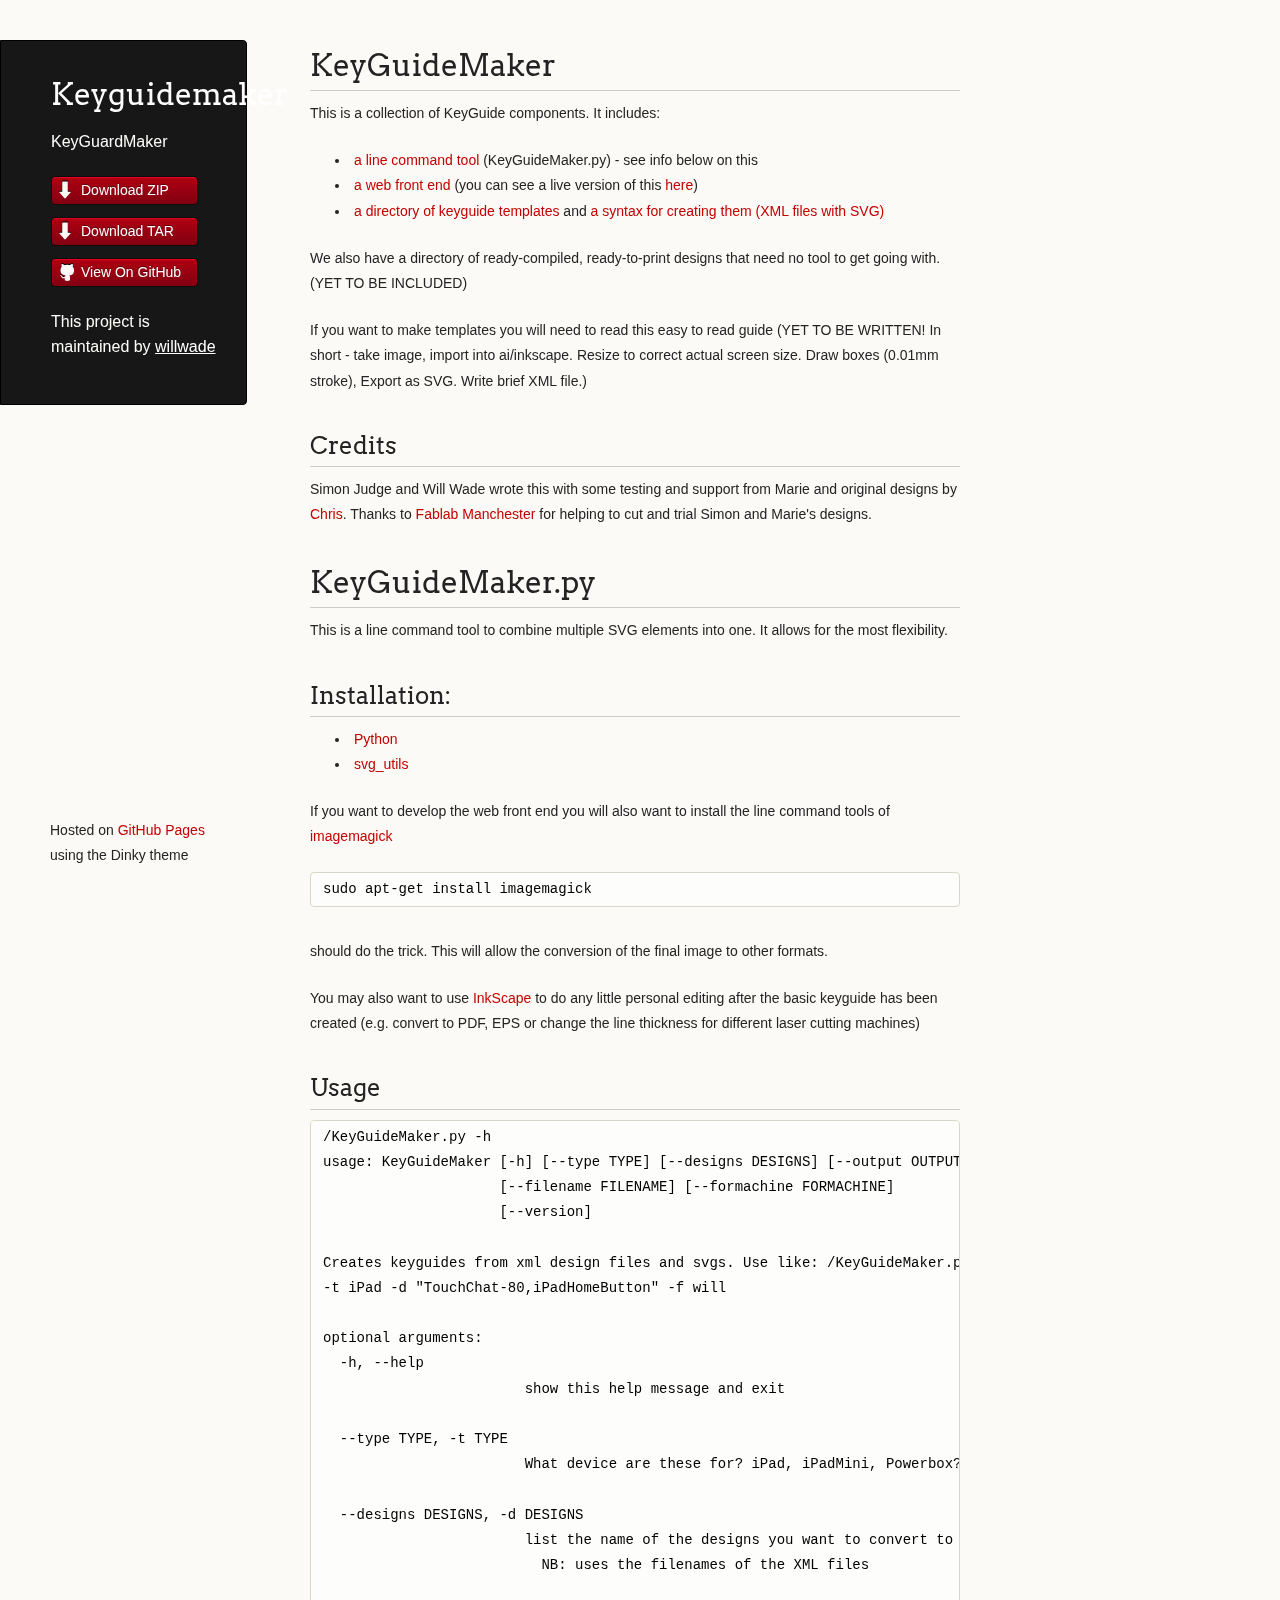
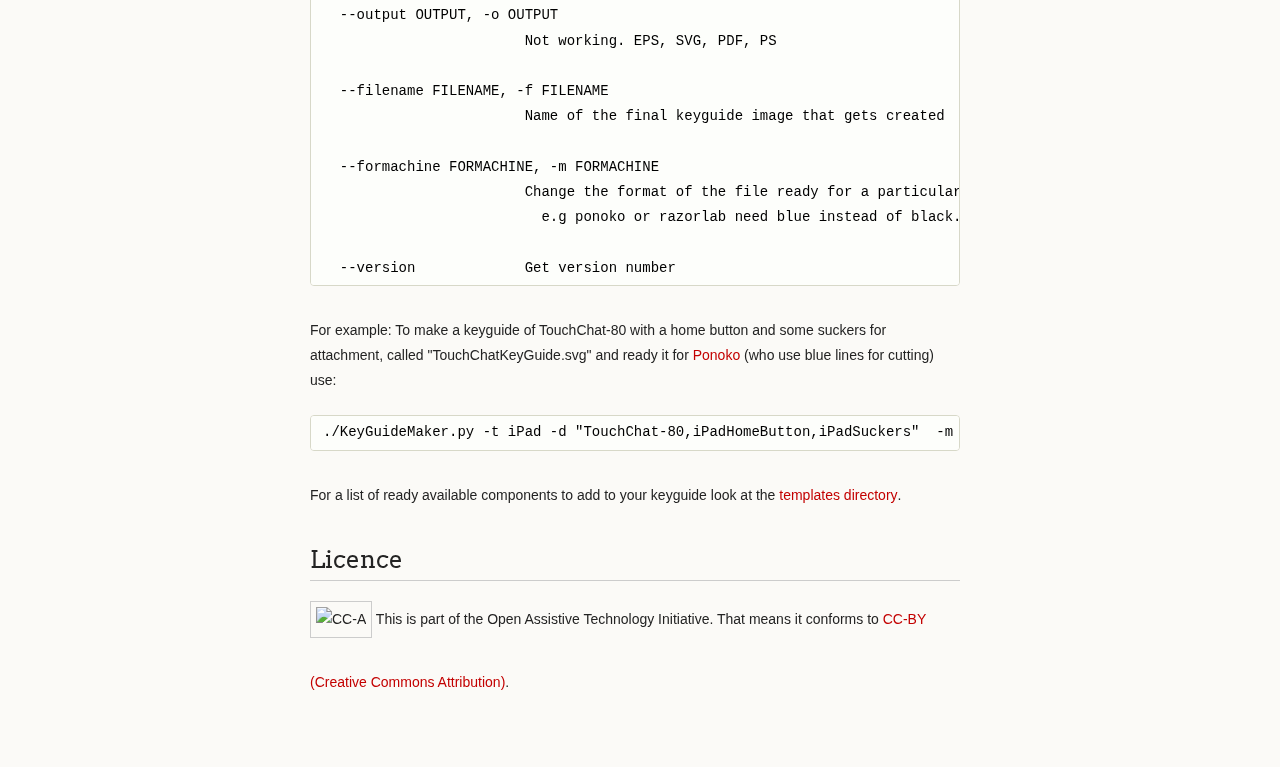
==== index.html @ b2971833 "Create gh-pages branch via GitHub" ====
<!doctype html>
<html>
  <head>
    <meta charset="utf-8">
    <meta http-equiv="X-UA-Compatible" content="chrome=1">
    <title>Keyguidemaker by willwade</title>

    <link rel="stylesheet" href="stylesheets/styles.css">
    <link rel="stylesheet" href="stylesheets/pygment_trac.css">
    <script src="javascripts/scale.fix.js"></script>
    <meta name="viewport" content="width=device-width, initial-scale=1, user-scalable=no">
    <!--[if lt IE 9]>
    <script src="//html5shiv.googlecode.com/svn/trunk/html5.js"></script>
    <![endif]-->
  </head>
  <body>
    <div class="wrapper">
      <header>
        <h1 class="header">Keyguidemaker</h1>
        <p class="header">KeyGuardMaker</p>

        <ul>
          <li class="download"><a class="buttons" href="https://github.com/willwade/KeyGuideMaker/zipball/master">Download ZIP</a></li>
          <li class="download"><a class="buttons" href="https://github.com/willwade/KeyGuideMaker/tarball/master">Download TAR</a></li>
          <li><a class="buttons github" href="https://github.com/willwade/KeyGuideMaker">View On GitHub</a></li>
        </ul>

        <p class="header">This project is maintained by <a class="header name" href="https://github.com/willwade">willwade</a></p>


      </header>
      <section>
        <h1>
<a name="keyguidemaker" class="anchor" href="#keyguidemaker"><span class="octicon octicon-link"></span></a>KeyGuideMaker</h1>

<p>This is a collection of KeyGuide components. It includes:</p>

<ul>
<li>
<a href="/#keyguidemakerpy">a line command tool</a> (KeyGuideMaker.py) - see info below on this</li>
<li>
<a href="html/">a web front end</a> (you can see a live version of this <a href="http://keyguides.sourceymonkey.com">here</a>)</li>
<li>
<a href="/templates">a directory of keyguide templates</a> and <a href="/templates#readme">a syntax for creating them (XML files with SVG)</a>
</li>
</ul><p>We also have a directory of ready-compiled, ready-to-print designs that need no tool to get going with. (YET TO BE INCLUDED)</p>

<p>If you want to make templates you will need to read this easy to read guide (YET TO BE WRITTEN! In short - take image, import into ai/inkscape. Resize to correct actual screen size. Draw boxes (0.01mm stroke), Export as SVG. Write brief XML file.)</p>

<h2>
<a name="credits" class="anchor" href="#credits"><span class="octicon octicon-link"></span></a>Credits</h2>

<p>Simon Judge and Will Wade wrote this with some testing and support from Marie and original designs by <a href="http://christopherjbarr.weebly.com/">Chris</a>.
Thanks to <a href="http://www.fablabmanchester.org">Fablab Manchester</a> for helping to cut and trial Simon and Marie's designs.</p>

<h1>
<a name="keyguidemakerpy" class="anchor" href="#keyguidemakerpy"><span class="octicon octicon-link"></span></a>KeyGuideMaker.py</h1>

<p>This is a line command tool to combine multiple SVG elements into one. It allows for the most flexibility. </p>

<h2>
<a name="installation" class="anchor" href="#installation"><span class="octicon octicon-link"></span></a>Installation:</h2>

<ul>
<li><a href="http://www.python.org/download/releases/2.7.2/">Python</a></li>
<li><a href="https://github.com/btel/svg_utils">svg_utils</a></li>
</ul><p>If you want to develop the web front end you will also want to install the line command tools of <a href="http://www.imagemagick.org/script/index.php">imagemagick</a> </p>

<pre><code>sudo apt-get install imagemagick 
</code></pre>

<p>should do the trick. This will allow the conversion of the final image to other formats. </p>

<p>You may also want to use <a href="http://inkscape.org/">InkScape</a> to do any little personal editing after the basic keyguide has been created (e.g. convert to PDF, EPS or change the line thickness for different laser cutting machines)</p>

<h2>
<a name="usage" class="anchor" href="#usage"><span class="octicon octicon-link"></span></a>Usage</h2>

<pre><code>/KeyGuideMaker.py -h
usage: KeyGuideMaker [-h] [--type TYPE] [--designs DESIGNS] [--output OUTPUT]
                     [--filename FILENAME] [--formachine FORMACHINE]
                     [--version]

Creates keyguides from xml design files and svgs. Use like: /KeyGuideMaker.py
-t iPad -d "TouchChat-80,iPadHomeButton" -f will

optional arguments:
  -h, --help            
                        show this help message and exit

  --type TYPE, -t TYPE  
                        What device are these for? iPad, iPadMini, Powerbox?

  --designs DESIGNS, -d DESIGNS
                        list the name of the designs you want to convert to a guide.
                          NB: uses the filenames of the XML files

  --output OUTPUT, -o OUTPUT
                        Not working. EPS, SVG, PDF, PS

  --filename FILENAME, -f FILENAME
                        Name of the final keyguide image that gets created

  --formachine FORMACHINE, -m FORMACHINE
                        Change the format of the file ready for a particular machine.
                          e.g ponoko or razorlab need blue instead of black.

  --version             Get version number
</code></pre>

<p>For example: To make a keyguide of TouchChat-80 with a home button and some suckers for attachment, called "TouchChatKeyGuide.svg" and ready it for <a href="https://www.ponoko.com">Ponoko</a> (who use blue lines for cutting) use:</p>

<pre><code>./KeyGuideMaker.py -t iPad -d "TouchChat-80,iPadHomeButton,iPadSuckers"  -m ponoko -f TouchChatKeyGuide
</code></pre>

<p>For a list of ready available components to add to your keyguide look at the <a href="templates/">templates directory</a>. </p>

<h2>
<a name="licence" class="anchor" href="#licence"><span class="octicon octicon-link"></span></a>Licence</h2>

<p><img src="http://i.creativecommons.org/l/by/3.0/88x31.png" alt="CC-A">
This is part of the Open Assistive Technology Initiative. That means it conforms to <a href="http://creativecommons.org/licenses/by/3.0">CC-BY (Creative Commons Attribution)</a>. </p>
      </section>
      <footer>
        <p><small>Hosted on <a href="https://pages.github.com">GitHub Pages</a> using the Dinky theme</small></p>
      </footer>
    </div>
    <!--[if !IE]><script>fixScale(document);</script><![endif]-->
		
  </body>
</html>
---- stylesheets/styles.css ----
@import url(https://fonts.googleapis.com/css?family=Arvo:400,700,400italic);

/* MeyerWeb Reset */

html, body, div, span, applet, object, iframe,
h1, h2, h3, h4, h5, h6, p, blockquote, pre,
a, abbr, acronym, address, big, cite, code,
del, dfn, em, img, ins, kbd, q, s, samp,
small, strike, strong, sub, sup, tt, var,
b, u, i, center,
dl, dt, dd, ol, ul, li,
fieldset, form, label, legend,
table, caption, tbody, tfoot, thead, tr, th, td,
article, aside, canvas, details, embed,
figure, figcaption, footer, header, hgroup,
menu, nav, output, ruby, section, summary,
time, mark, audio, video {
  margin: 0;
  padding: 0;
  border: 0;
  font: inherit;
  vertical-align: baseline;
}


/* Base text styles */

body {
  padding:10px 50px 0 0;
  font-family:"Helvetica Neue", Helvetica, Arial, sans-serif;
	font-size: 14px;
	color: #232323;
	background-color: #FBFAF7;
	margin: 0;
	line-height: 1.8em;
	-webkit-font-smoothing: antialiased;

}

h1, h2, h3, h4, h5, h6 {
  color:#232323;
  margin:36px 0 10px;
}

p, ul, ol, table, dl {
  margin:0 0 22px;
}

h1, h2, h3 {
	font-family: Arvo, Monaco, serif;
  line-height:1.3;
	font-weight: normal;
}

h1,h2, h3 {
	display: block;
	border-bottom: 1px solid #ccc;
	padding-bottom: 5px;
}

h1 {
	font-size: 30px;
}

h2 {
	font-size: 24px;
}

h3 {
	font-size: 18px;
}

h4, h5, h6 {
	font-family: Arvo, Monaco, serif;
	font-weight: 700;
}

a {
  color:#C30000;
  font-weight:200;
  text-decoration:none;
}

a:hover {
	text-decoration: underline;
}

a small {
	font-size: 12px;
}

em {
	font-style: italic;
}

strong {
  font-weight:700;
}

ul li {
  list-style: inside;
  padding-left: 25px;
}

ol li {
  list-style: decimal inside;
  padding-left: 20px;
}

blockquote {
  margin: 0;
  padding: 0 0 0 20px;
  font-style: italic;
}

dl, dt, dd, dl p {
	font-color: #444;
}

dl dt {
  font-weight: bold;
}

dl dd {
  padding-left: 20px;
  font-style: italic;
}

dl p {
  padding-left: 20px;
  font-style: italic;
}

hr {
  border:0;
  background:#ccc;
  height:1px;
  margin:0 0 24px;
}

/* Images */

img {
  position: relative;
  margin: 0 auto;
  max-width: 650px;
  padding: 5px;
  margin: 10px 0 32px 0;
  border: 1px solid #ccc;
}


/* Code blocks */

code, pre {
	font-family: Monaco, "Bitstream Vera Sans Mono", "Lucida Console", Terminal, monospace;
  color:#000;
  font-size:14px;
}

pre {
	padding: 4px 12px;
  background: #FDFEFB;
  border-radius:4px;
  border:1px solid #D7D8C8;
  overflow: auto;
  overflow-y: hidden;
	margin-bottom: 32px;
}


/* Tables */

table {
  width:100%;
}

table {
  border: 1px solid #ccc;
  margin-bottom: 32px;
  text-align: left;
 }

th {
  font-family: 'Arvo', Helvetica, Arial, sans-serif;
	font-size: 18px;
	font-weight: normal;
  padding: 10px;
  background: #232323;
  color: #FDFEFB;
 }

td {
  padding: 10px;
	background: #ccc;
 }


/* Wrapper */
.wrapper {
  width:960px;
}


/* Header */

header {
	background-color: #171717;
	color: #FDFDFB;
  width:170px;
  float:left;
  position:fixed;
	border: 1px solid #000;
	-webkit-border-top-right-radius: 4px;
	-webkit-border-bottom-right-radius: 4px;
	-moz-border-radius-topright: 4px;
	-moz-border-radius-bottomright: 4px;
	border-top-right-radius: 4px;
	border-bottom-right-radius: 4px;
	padding: 34px 25px 22px 50px;
	margin: 30px 25px 0 0;
	-webkit-font-smoothing: antialiased;
}

p.header {
	font-size: 16px;
}

h1.header {
	font-family: Arvo, sans-serif;
	font-size: 30px;
	font-weight: 300;
	line-height: 1.3em;
	border-bottom: none;
	margin-top: 0;
}


h1.header, a.header, a.name, header a{
	color: #fff;
}

a.header {
	text-decoration: underline;
}

a.name {
	white-space: nowrap;
}

header ul {
  list-style:none;
  padding:0;
}

header li {
	list-style-type: none;
  width:132px;
  height:15px;
	margin-bottom: 12px;
	line-height: 1em;
	padding: 6px 6px 6px 7px;

	background: #AF0011;
	background: -moz-linear-gradient(top, #AF0011 0%, #820011 100%);
  background: -webkit-gradient(linear, left top, left bottom, color-stop(0%,#f8f8f8), color-stop(100%,#dddddd));
  background: -webkit-linear-gradient(top, #AF0011 0%,#820011 100%);
  background: -o-linear-gradient(top, #AF0011 0%,#820011 100%);
  background: -ms-linear-gradient(top, #AF0011 0%,#820011 100%);
  background: linear-gradient(top, #AF0011 0%,#820011 100%);

	border-radius:4px;
  border:1px solid #0D0D0D;

	-webkit-box-shadow: inset 0px 1px 1px 0 rgba(233,2,38, 1);
	box-shadow: inset 0px 1px 1px 0 rgba(233,2,38, 1);

}

header li:hover {
	background: #C3001D;
	background: -moz-linear-gradient(top, #C3001D 0%, #950119 100%);
  background: -webkit-gradient(linear, left top, left bottom, color-stop(0%,#f8f8f8), color-stop(100%,#dddddd));
  background: -webkit-linear-gradient(top, #C3001D 0%,#950119 100%);
  background: -o-linear-gradient(top, #C3001D 0%,#950119 100%);
  background: -ms-linear-gradient(top, #C3001D 0%,#950119 100%);
  background: linear-gradient(top, #C3001D 0%,#950119 100%);
}

a.buttons {
	-webkit-font-smoothing: antialiased;
	background: url(../images/arrow-down.png) no-repeat;
	font-weight: normal;
	text-shadow: rgba(0, 0, 0, 0.4) 0 -1px 0;
	padding: 2px 2px 2px 22px;
	height: 30px;
}

a.github {
	background: url(../images/octocat-small.png) no-repeat 1px;
}

a.buttons:hover {
	color: #fff;
	text-decoration: none;
}


/* Section - for main page content */

section {
  width:650px;
  float:right;
  padding-bottom:50px;
}


/* Footer */

footer {
  width:170px;
  float:left;
  position:fixed;
  bottom:10px;
	padding-left: 50px;
}

@media print, screen and (max-width: 960px) {

  div.wrapper {
    width:auto;
    margin:0;
  }

  header, section, footer {
    float:none;
    position:static;
    width:auto;
  }

	footer {
		border-top: 1px solid #ccc;
		margin:0 84px 0 50px;
		padding:0;
	}

  header {
    padding-right:320px;
  }

  section {
    padding:20px 84px 20px 50px;
    margin:0 0 20px;
  }

  header a small {
    display:inline;
  }

  header ul {
    position:absolute;
    right:130px;
    top:84px;
  }
}

@media print, screen and (max-width: 720px) {
  body {
    word-wrap:break-word;
  }

  header {
    padding:10px 20px 0;
		margin-right: 0;
  }

	section {
    padding:10px 0 10px 20px;
    margin:0 0 30px;
  }

	footer {
		margin: 0 0 0 30px;
	}

  header ul, header p.view {
    position:static;
  }
}

@media print, screen and (max-width: 480px) {

  header ul li.download {
    display:none;
  }

	footer {
		margin: 0 0 0 20px;
	}

	footer a{
		display:block;
	}

}

@media print {
  body {
    padding:0.4in;
    font-size:12pt;
    color:#444;
  }
}
---- stylesheets/pygment_trac.css ----
.highlight  { background: #ffffff; }
.highlight .c { color: #999988; font-style: italic } /* Comment */
.highlight .err { color: #a61717; background-color: #e3d2d2 } /* Error */
.highlight .k { font-weight: bold } /* Keyword */
.highlight .o { font-weight: bold } /* Operator */
.highlight .cm { color: #999988; font-style: italic } /* Comment.Multiline */
.highlight .cp { color: #999999; font-weight: bold } /* Comment.Preproc */
.highlight .c1 { color: #999988; font-style: italic } /* Comment.Single */
.highlight .cs { color: #999999; font-weight: bold; font-style: italic } /* Comment.Special */
.highlight .gd { color: #000000; background-color: #ffdddd } /* Generic.Deleted */
.highlight .gd .x { color: #000000; background-color: #ffaaaa } /* Generic.Deleted.Specific */
.highlight .ge { font-style: italic } /* Generic.Emph */
.highlight .gr { color: #aa0000 } /* Generic.Error */
.highlight .gh { color: #999999 } /* Generic.Heading */
.highlight .gi { color: #000000; background-color: #ddffdd } /* Generic.Inserted */
.highlight .gi .x { color: #000000; background-color: #aaffaa } /* Generic.Inserted.Specific */
.highlight .go { color: #888888 } /* Generic.Output */
.highlight .gp { color: #555555 } /* Generic.Prompt */
.highlight .gs { font-weight: bold } /* Generic.Strong */
.highlight .gu { color: #800080; font-weight: bold; } /* Generic.Subheading */
.highlight .gt { color: #aa0000 } /* Generic.Traceback */
.highlight .kc { font-weight: bold } /* Keyword.Constant */
.highlight .kd { font-weight: bold } /* Keyword.Declaration */
.highlight .kn { font-weight: bold } /* Keyword.Namespace */
.highlight .kp { font-weight: bold } /* Keyword.Pseudo */
.highlight .kr { font-weight: bold } /* Keyword.Reserved */
.highlight .kt { color: #445588; font-weight: bold } /* Keyword.Type */
.highlight .m { color: #009999 } /* Literal.Number */
.highlight .s { color: #d14 } /* Literal.String */
.highlight .na { color: #008080 } /* Name.Attribute */
.highlight .nb { color: #0086B3 } /* Name.Builtin */
.highlight .nc { color: #445588; font-weight: bold } /* Name.Class */
.highlight .no { color: #008080 } /* Name.Constant */
.highlight .ni { color: #800080 } /* Name.Entity */
.highlight .ne { color: #990000; font-weight: bold } /* Name.Exception */
.highlight .nf { color: #990000; font-weight: bold } /* Name.Function */
.highlight .nn { color: #555555 } /* Name.Namespace */
.highlight .nt { color: #000080 } /* Name.Tag */
.highlight .nv { color: #008080 } /* Name.Variable */
.highlight .ow { font-weight: bold } /* Operator.Word */
.highlight .w { color: #bbbbbb } /* Text.Whitespace */
.highlight .mf { color: #009999 } /* Literal.Number.Float */
.highlight .mh { color: #009999 } /* Literal.Number.Hex */
.highlight .mi { color: #009999 } /* Literal.Number.Integer */
.highlight .mo { color: #009999 } /* Literal.Number.Oct */
.highlight .sb { color: #d14 } /* Literal.String.Backtick */
.highlight .sc { color: #d14 } /* Literal.String.Char */
.highlight .sd { color: #d14 } /* Literal.String.Doc */
.highlight .s2 { color: #d14 } /* Literal.String.Double */
.highlight .se { color: #d14 } /* Literal.String.Escape */
.highlight .sh { color: #d14 } /* Literal.String.Heredoc */
.highlight .si { color: #d14 } /* Literal.String.Interpol */
.highlight .sx { color: #d14 } /* Literal.String.Other */
.highlight .sr { color: #009926 } /* Literal.String.Regex */
.highlight .s1 { color: #d14 } /* Literal.String.Single */
.highlight .ss { color: #990073 } /* Literal.String.Symbol */
.highlight .bp { color: #999999 } /* Name.Builtin.Pseudo */
.highlight .vc { color: #008080 } /* Name.Variable.Class */
.highlight .vg { color: #008080 } /* Name.Variable.Global */
.highlight .vi { color: #008080 } /* Name.Variable.Instance */
.highlight .il { color: #009999 } /* Literal.Number.Integer.Long */

.type-csharp .highlight .k { color: #0000FF }
.type-csharp .highlight .kt { color: #0000FF }
.type-csharp .highlight .nf { color: #000000; font-weight: normal }
.type-csharp .highlight .nc { color: #2B91AF }
.type-csharp .highlight .nn { color: #000000 }
.type-csharp .highlight .s { color: #A31515 }
.type-csharp .highlight .sc { color: #A31515 }
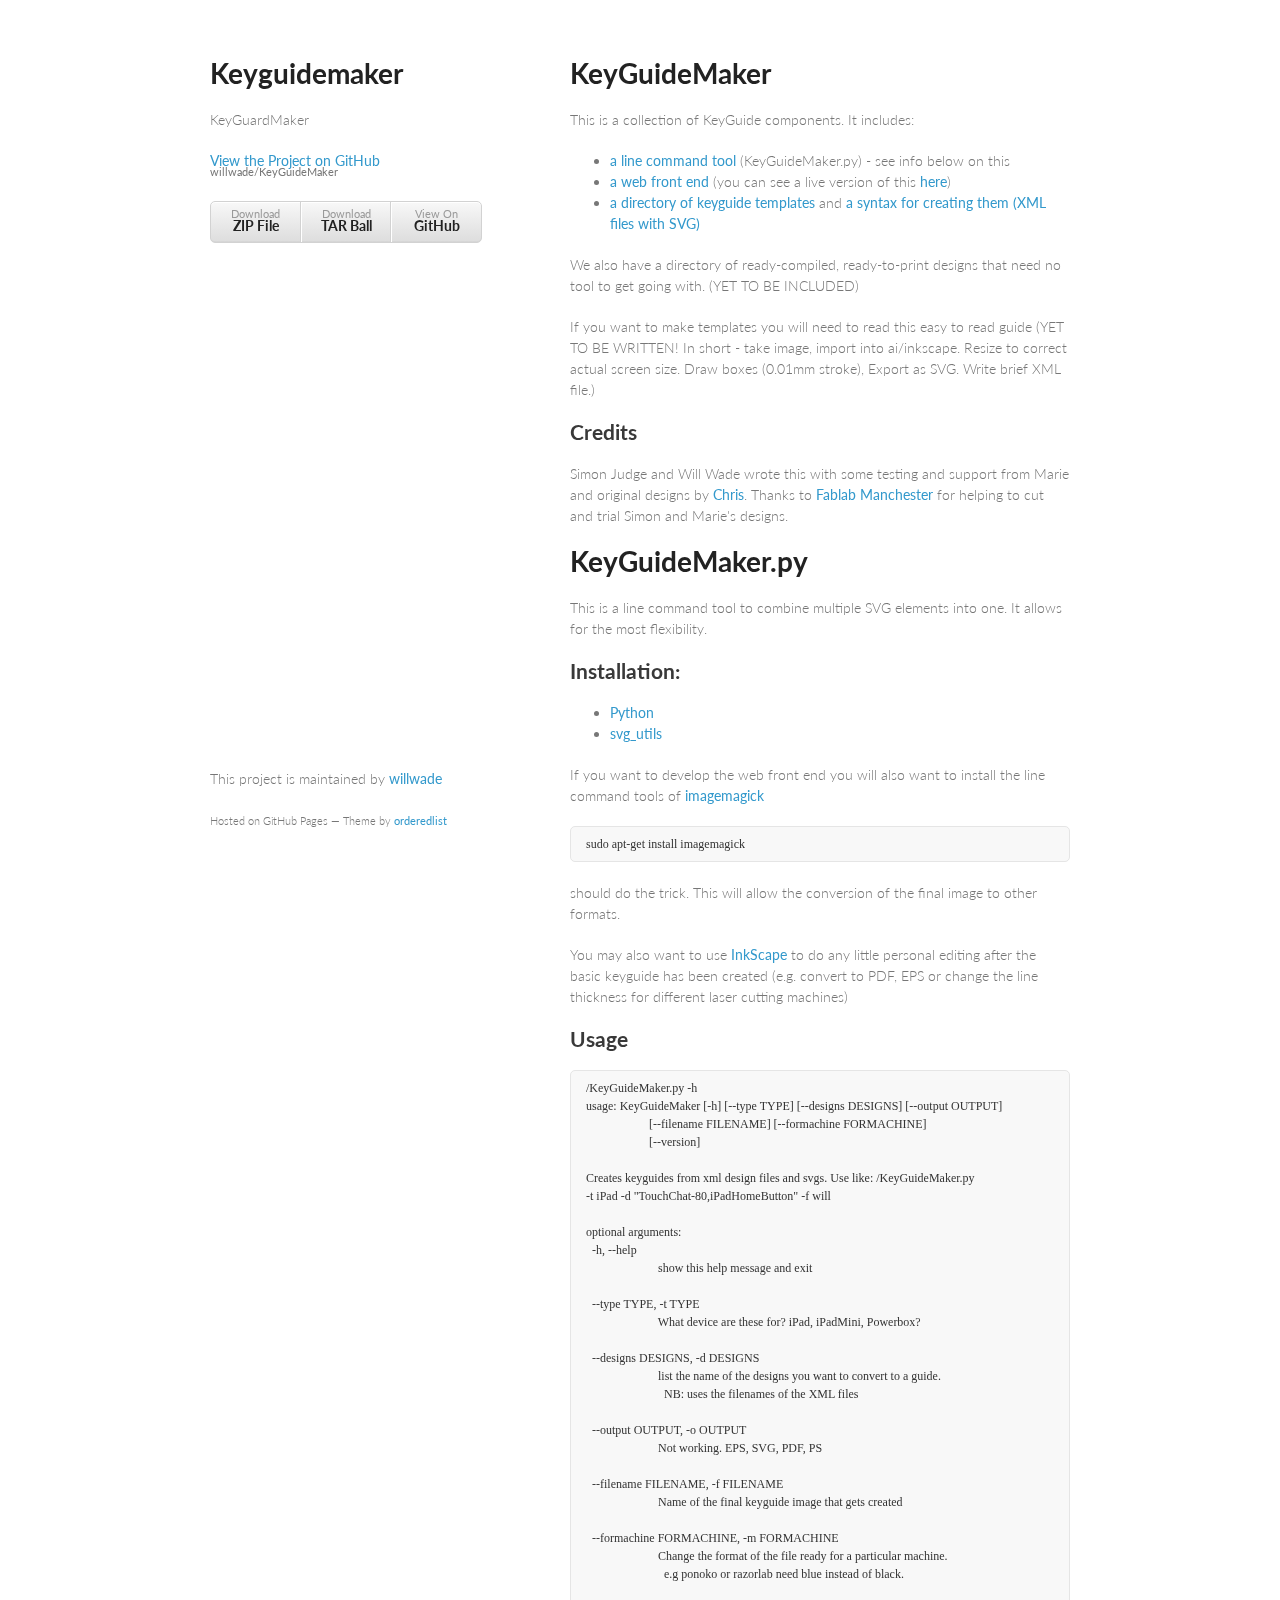
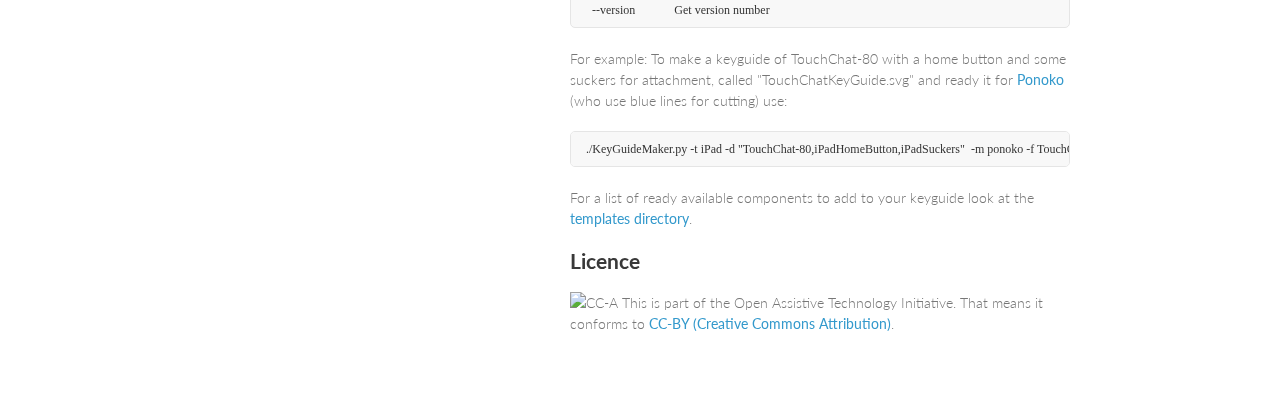
==== commit fa7d4c37: "Create gh-pages branch via GitHub" ====
--- a/index.html
+++ b/index.html
@@ -7,7 +7,6 @@
 
     <link rel="stylesheet" href="stylesheets/styles.css">
     <link rel="stylesheet" href="stylesheets/pygment_trac.css">
-    <script src="javascripts/scale.fix.js"></script>
     <meta name="viewport" content="width=device-width, initial-scale=1, user-scalable=no">
     <!--[if lt IE 9]>
     <script src="//html5shiv.googlecode.com/svn/trunk/html5.js"></script>
@@ -16,18 +15,17 @@
   <body>
     <div class="wrapper">
       <header>
-        <h1 class="header">Keyguidemaker</h1>
-        <p class="header">KeyGuardMaker</p>
+        <h1>Keyguidemaker</h1>
+        <p>KeyGuardMaker</p>
+
+        <p class="view"><a href="https://github.com/willwade/KeyGuideMaker">View the Project on GitHub <small>willwade/KeyGuideMaker</small></a></p>
+
 
         <ul>
-          <li class="download"><a class="buttons" href="https://github.com/willwade/KeyGuideMaker/zipball/master">Download ZIP</a></li>
-          <li class="download"><a class="buttons" href="https://github.com/willwade/KeyGuideMaker/tarball/master">Download TAR</a></li>
-          <li><a class="buttons github" href="https://github.com/willwade/KeyGuideMaker">View On GitHub</a></li>
+          <li><a href="https://github.com/willwade/KeyGuideMaker/zipball/master">Download <strong>ZIP File</strong></a></li>
+          <li><a href="https://github.com/willwade/KeyGuideMaker/tarball/master">Download <strong>TAR Ball</strong></a></li>
+          <li><a href="https://github.com/willwade/KeyGuideMaker">View On <strong>GitHub</strong></a></li>
         </ul>
-
-        <p class="header">This project is maintained by <a class="header name" href="https://github.com/willwade">willwade</a></p>
-
-
       </header>
       <section>
         <h1>
@@ -122,10 +120,11 @@
 This is part of the Open Assistive Technology Initiative. That means it conforms to <a href="http://creativecommons.org/licenses/by/3.0">CC-BY (Creative Commons Attribution)</a>. </p>
       </section>
       <footer>
-        <p><small>Hosted on <a href="https://pages.github.com">GitHub Pages</a> using the Dinky theme</small></p>
+        <p>This project is maintained by <a href="https://github.com/willwade">willwade</a></p>
+        <p><small>Hosted on GitHub Pages &mdash; Theme by <a href="https://github.com/orderedlist">orderedlist</a></small></p>
       </footer>
     </div>
-    <!--[if !IE]><script>fixScale(document);</script><![endif]-->
-		
+    <script src="javascripts/scale.fix.js"></script>
+    
   </body>
 </html>--- a/stylesheets/styles.css
+++ b/stylesheets/styles.css
@@ -1,366 +1,220 @@
-@import url(https://fonts.googleapis.com/css?family=Arvo:400,700,400italic);
-
-/* MeyerWeb Reset */
-
-html, body, div, span, applet, object, iframe,
-h1, h2, h3, h4, h5, h6, p, blockquote, pre,
-a, abbr, acronym, address, big, cite, code,
-del, dfn, em, img, ins, kbd, q, s, samp,
-small, strike, strong, sub, sup, tt, var,
-b, u, i, center,
-dl, dt, dd, ol, ul, li,
-fieldset, form, label, legend,
-table, caption, tbody, tfoot, thead, tr, th, td,
-article, aside, canvas, details, embed,
-figure, figcaption, footer, header, hgroup,
-menu, nav, output, ruby, section, summary,
-time, mark, audio, video {
-  margin: 0;
-  padding: 0;
-  border: 0;
-  font: inherit;
-  vertical-align: baseline;
-}
-
-
-/* Base text styles */
+@import url(https://fonts.googleapis.com/css?family=Lato:300italic,700italic,300,700);
 
 body {
-  padding:10px 50px 0 0;
-  font-family:"Helvetica Neue", Helvetica, Arial, sans-serif;
-	font-size: 14px;
-	color: #232323;
-	background-color: #FBFAF7;
-	margin: 0;
-	line-height: 1.8em;
-	-webkit-font-smoothing: antialiased;
-
+  padding:50px;
+  font:14px/1.5 Lato, "Helvetica Neue", Helvetica, Arial, sans-serif;
+  color:#777;
+  font-weight:300;
 }
 
 h1, h2, h3, h4, h5, h6 {
-  color:#232323;
-  margin:36px 0 10px;
-}
-
-p, ul, ol, table, dl {
-  margin:0 0 22px;
+  color:#222;
+  margin:0 0 20px;
+}
+
+p, ul, ol, table, pre, dl {
+  margin:0 0 20px;
 }
 
 h1, h2, h3 {
-	font-family: Arvo, Monaco, serif;
-  line-height:1.3;
-	font-weight: normal;
-}
-
-h1,h2, h3 {
-	display: block;
-	border-bottom: 1px solid #ccc;
-	padding-bottom: 5px;
+  line-height:1.1;
 }
 
 h1 {
-	font-size: 30px;
+  font-size:28px;
 }
 
 h2 {
-	font-size: 24px;
-}
-
-h3 {
-	font-size: 18px;
-}
-
-h4, h5, h6 {
-	font-family: Arvo, Monaco, serif;
-	font-weight: 700;
+  color:#393939;
+}
+
+h3, h4, h5, h6 {
+  color:#494949;
 }
 
 a {
-  color:#C30000;
-  font-weight:200;
+  color:#39c;
+  font-weight:400;
   text-decoration:none;
 }
 
-a:hover {
-	text-decoration: underline;
-}
-
 a small {
-	font-size: 12px;
-}
-
-em {
-	font-style: italic;
+  font-size:11px;
+  color:#777;
+  margin-top:-0.6em;
+  display:block;
+}
+
+.wrapper {
+  width:860px;
+  margin:0 auto;
+}
+
+blockquote {
+  border-left:1px solid #e5e5e5;
+  margin:0;
+  padding:0 0 0 20px;
+  font-style:italic;
+}
+
+code, pre {
+  font-family:Monaco, Bitstream Vera Sans Mono, Lucida Console, Terminal;
+  color:#333;
+  font-size:12px;
+}
+
+pre {
+  padding:8px 15px;
+  background: #f8f8f8;  
+  border-radius:5px;
+  border:1px solid #e5e5e5;
+  overflow-x: auto;
+}
+
+table {
+  width:100%;
+  border-collapse:collapse;
+}
+
+th, td {
+  text-align:left;
+  padding:5px 10px;
+  border-bottom:1px solid #e5e5e5;
+}
+
+dt {
+  color:#444;
+  font-weight:700;
+}
+
+th {
+  color:#444;
+}
+
+img {
+  max-width:100%;
+}
+
+header {
+  width:270px;
+  float:left;
+  position:fixed;
+}
+
+header ul {
+  list-style:none;
+  height:40px;
+  
+  padding:0;
+  
+  background: #eee;
+  background: -moz-linear-gradient(top, #f8f8f8 0%, #dddddd 100%);
+  background: -webkit-gradient(linear, left top, left bottom, color-stop(0%,#f8f8f8), color-stop(100%,#dddddd));
+  background: -webkit-linear-gradient(top, #f8f8f8 0%,#dddddd 100%);
+  background: -o-linear-gradient(top, #f8f8f8 0%,#dddddd 100%);
+  background: -ms-linear-gradient(top, #f8f8f8 0%,#dddddd 100%);
+  background: linear-gradient(top, #f8f8f8 0%,#dddddd 100%);
+  
+  border-radius:5px;
+  border:1px solid #d2d2d2;
+  box-shadow:inset #fff 0 1px 0, inset rgba(0,0,0,0.03) 0 -1px 0;
+  width:270px;
+}
+
+header li {
+  width:89px;
+  float:left;
+  border-right:1px solid #d2d2d2;
+  height:40px;
+}
+
+header ul a {
+  line-height:1;
+  font-size:11px;
+  color:#999;
+  display:block;
+  text-align:center;
+  padding-top:6px;
+  height:40px;
 }
 
 strong {
+  color:#222;
   font-weight:700;
 }
 
-ul li {
-  list-style: inside;
-  padding-left: 25px;
-}
-
-ol li {
-  list-style: decimal inside;
-  padding-left: 20px;
-}
-
-blockquote {
-  margin: 0;
-  padding: 0 0 0 20px;
-  font-style: italic;
-}
-
-dl, dt, dd, dl p {
-	font-color: #444;
-}
-
-dl dt {
-  font-weight: bold;
-}
-
-dl dd {
-  padding-left: 20px;
-  font-style: italic;
-}
-
-dl p {
-  padding-left: 20px;
-  font-style: italic;
+header ul li + li {
+  width:88px;
+  border-left:1px solid #fff;
+}
+
+header ul li + li + li {
+  border-right:none;
+  width:89px;
+}
+
+header ul a strong {
+  font-size:14px;
+  display:block;
+  color:#222;
+}
+
+section {
+  width:500px;
+  float:right;
+  padding-bottom:50px;
+}
+
+small {
+  font-size:11px;
 }
 
 hr {
   border:0;
-  background:#ccc;
+  background:#e5e5e5;
   height:1px;
-  margin:0 0 24px;
-}
-
-/* Images */
-
-img {
-  position: relative;
-  margin: 0 auto;
-  max-width: 650px;
-  padding: 5px;
-  margin: 10px 0 32px 0;
-  border: 1px solid #ccc;
-}
-
-
-/* Code blocks */
-
-code, pre {
-	font-family: Monaco, "Bitstream Vera Sans Mono", "Lucida Console", Terminal, monospace;
-  color:#000;
-  font-size:14px;
-}
-
-pre {
-	padding: 4px 12px;
-  background: #FDFEFB;
-  border-radius:4px;
-  border:1px solid #D7D8C8;
-  overflow: auto;
-  overflow-y: hidden;
-	margin-bottom: 32px;
-}
-
-
-/* Tables */
-
-table {
-  width:100%;
-}
-
-table {
-  border: 1px solid #ccc;
-  margin-bottom: 32px;
-  text-align: left;
- }
-
-th {
-  font-family: 'Arvo', Helvetica, Arial, sans-serif;
-	font-size: 18px;
-	font-weight: normal;
-  padding: 10px;
-  background: #232323;
-  color: #FDFEFB;
- }
-
-td {
-  padding: 10px;
-	background: #ccc;
- }
-
-
-/* Wrapper */
-.wrapper {
-  width:960px;
-}
-
-
-/* Header */
-
-header {
-	background-color: #171717;
-	color: #FDFDFB;
-  width:170px;
+  margin:0 0 20px;
+}
+
+footer {
+  width:270px;
   float:left;
   position:fixed;
-	border: 1px solid #000;
-	-webkit-border-top-right-radius: 4px;
-	-webkit-border-bottom-right-radius: 4px;
-	-moz-border-radius-topright: 4px;
-	-moz-border-radius-bottomright: 4px;
-	border-top-right-radius: 4px;
-	border-bottom-right-radius: 4px;
-	padding: 34px 25px 22px 50px;
-	margin: 30px 25px 0 0;
-	-webkit-font-smoothing: antialiased;
-}
-
-p.header {
-	font-size: 16px;
-}
-
-h1.header {
-	font-family: Arvo, sans-serif;
-	font-size: 30px;
-	font-weight: 300;
-	line-height: 1.3em;
-	border-bottom: none;
-	margin-top: 0;
-}
-
-
-h1.header, a.header, a.name, header a{
-	color: #fff;
-}
-
-a.header {
-	text-decoration: underline;
-}
-
-a.name {
-	white-space: nowrap;
-}
-
-header ul {
-  list-style:none;
-  padding:0;
-}
-
-header li {
-	list-style-type: none;
-  width:132px;
-  height:15px;
-	margin-bottom: 12px;
-	line-height: 1em;
-	padding: 6px 6px 6px 7px;
-
-	background: #AF0011;
-	background: -moz-linear-gradient(top, #AF0011 0%, #820011 100%);
-  background: -webkit-gradient(linear, left top, left bottom, color-stop(0%,#f8f8f8), color-stop(100%,#dddddd));
-  background: -webkit-linear-gradient(top, #AF0011 0%,#820011 100%);
-  background: -o-linear-gradient(top, #AF0011 0%,#820011 100%);
-  background: -ms-linear-gradient(top, #AF0011 0%,#820011 100%);
-  background: linear-gradient(top, #AF0011 0%,#820011 100%);
-
-	border-radius:4px;
-  border:1px solid #0D0D0D;
-
-	-webkit-box-shadow: inset 0px 1px 1px 0 rgba(233,2,38, 1);
-	box-shadow: inset 0px 1px 1px 0 rgba(233,2,38, 1);
-
-}
-
-header li:hover {
-	background: #C3001D;
-	background: -moz-linear-gradient(top, #C3001D 0%, #950119 100%);
-  background: -webkit-gradient(linear, left top, left bottom, color-stop(0%,#f8f8f8), color-stop(100%,#dddddd));
-  background: -webkit-linear-gradient(top, #C3001D 0%,#950119 100%);
-  background: -o-linear-gradient(top, #C3001D 0%,#950119 100%);
-  background: -ms-linear-gradient(top, #C3001D 0%,#950119 100%);
-  background: linear-gradient(top, #C3001D 0%,#950119 100%);
-}
-
-a.buttons {
-	-webkit-font-smoothing: antialiased;
-	background: url(../images/arrow-down.png) no-repeat;
-	font-weight: normal;
-	text-shadow: rgba(0, 0, 0, 0.4) 0 -1px 0;
-	padding: 2px 2px 2px 22px;
-	height: 30px;
-}
-
-a.github {
-	background: url(../images/octocat-small.png) no-repeat 1px;
-}
-
-a.buttons:hover {
-	color: #fff;
-	text-decoration: none;
-}
-
-
-/* Section - for main page content */
-
-section {
-  width:650px;
-  float:right;
-  padding-bottom:50px;
-}
-
-
-/* Footer */
-
-footer {
-  width:170px;
-  float:left;
-  position:fixed;
-  bottom:10px;
-	padding-left: 50px;
+  bottom:50px;
 }
 
 @media print, screen and (max-width: 960px) {
-
+  
   div.wrapper {
     width:auto;
     margin:0;
   }
-
+  
   header, section, footer {
     float:none;
     position:static;
     width:auto;
   }
-
-	footer {
-		border-top: 1px solid #ccc;
-		margin:0 84px 0 50px;
-		padding:0;
-	}
-
+  
   header {
     padding-right:320px;
   }
-
+  
   section {
-    padding:20px 84px 20px 50px;
+    border:1px solid #e5e5e5;
+    border-width:1px 0;
+    padding:20px 0;
     margin:0 0 20px;
   }
-
+  
   header a small {
     display:inline;
   }
-
+  
   header ul {
     position:absolute;
-    right:130px;
-    top:84px;
+    right:50px;
+    top:52px;
   }
 }
 
@@ -368,40 +222,28 @@
   body {
     word-wrap:break-word;
   }
-
+  
   header {
-    padding:10px 20px 0;
-		margin-right: 0;
-  }
-
-	section {
-    padding:10px 0 10px 20px;
-    margin:0 0 30px;
-  }
-
-	footer {
-		margin: 0 0 0 30px;
-	}
-
+    padding:0;
+  }
+  
   header ul, header p.view {
     position:static;
   }
+  
+  pre, code {
+    word-wrap:normal;
+  }
 }
 
 @media print, screen and (max-width: 480px) {
-
-  header ul li.download {
+  body {
+    padding:15px;
+  }
+  
+  header ul {
     display:none;
   }
-
-	footer {
-		margin: 0 0 0 20px;
-	}
-
-	footer a{
-		display:block;
-	}
-
 }
 
 @media print {
@@ -410,4 +252,4 @@
     font-size:12pt;
     color:#444;
   }
-}+}
